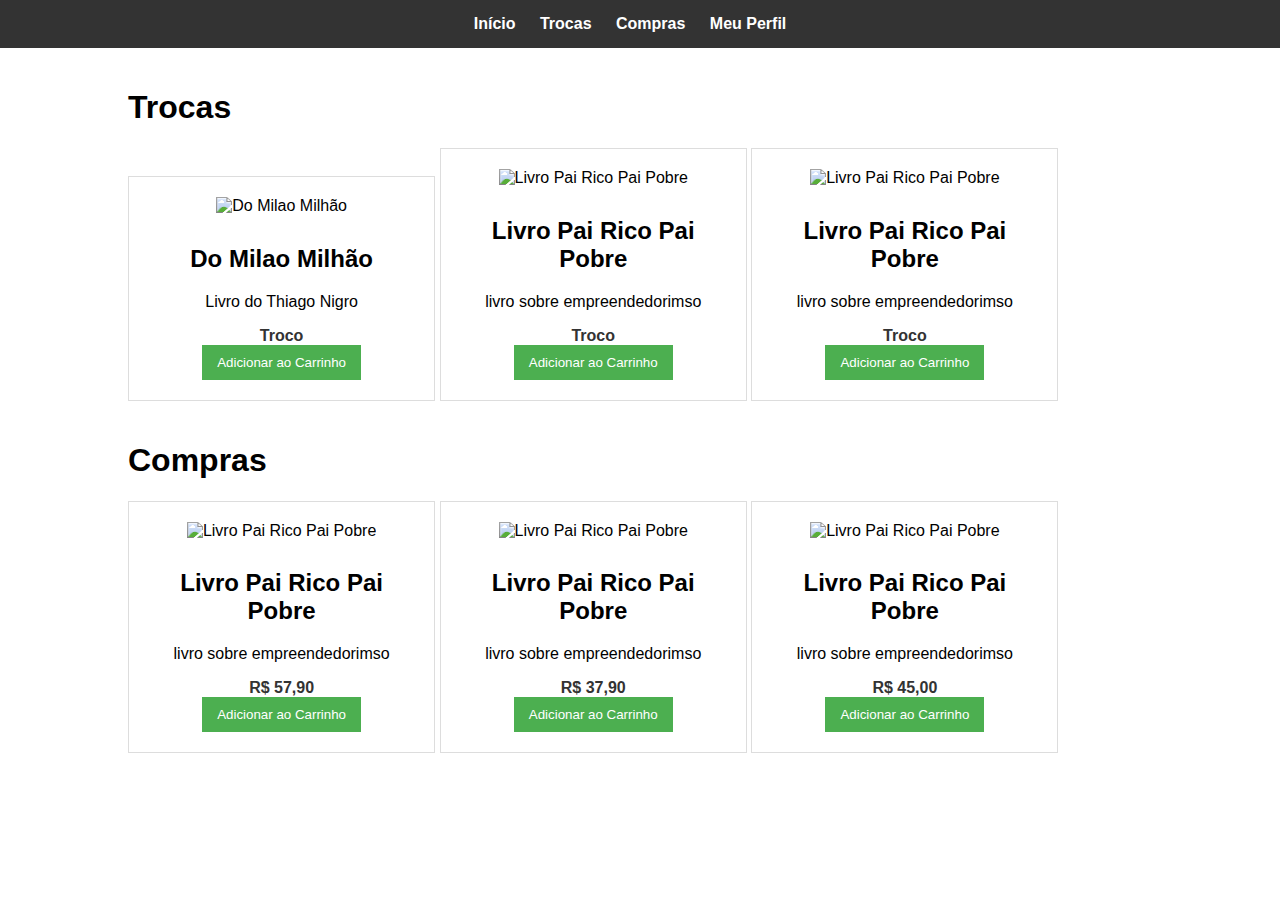
==== index.html @ 7c7397cd "commit inicial" ====
<!DOCTYPE html>
<html lang="pt-BR">
<head>
    <meta charset="UTF-8">
    <meta http-equiv="X-UA-Compatible" content="IE=edge">
    <meta name="viewport" content="width=device-width, initial-scale=1.0">
    <link rel="stylesheet" href="style.css">
    <title>Bloco Literario</title>
</head>
<body>
    <header>
        <nav>
            <ul>
                <li><a href="#">Início</a></li>
                <li><a href="#">Trocas</a></li>
                <li><a href="#">Compras</a></li>
                <li><a href="#">Meu Perfil</a></li>
            </ul>
        </nav>
    </header>
        <div class="container">
            <h1>Trocas</h1>
            <section class="produto">
                <img src="https://investidorsardinha.r7.com/wp-content/uploads/2022/09/x-licoes-principais-do-livro-do-mil-ao-milhao-2-1024x767.png" alt="Do Milao Milhão">
                <h2>Do Milao Milhão</h2>
                <p>Livro do Thiago Nigro</p>
                <span class="preco">Troco</span>
                <button>Adicionar ao Carrinho</button>
            </section>
    
            <section class="produto">
                <img src="https://ireland.apollo.olxcdn.com/v1/files/o6l1w7txdlle1-PT/image;s=644x461" alt="Livro Pai Rico Pai Pobre">
                <h2>Livro Pai Rico Pai Pobre</h2>
                <p>livro sobre empreendedorimso</p>
                <span class="preco">Troco</span>
                <button>Adicionar ao Carrinho</button>
            </section>
            <section class="produto">
                <img src="https://ireland.apollo.olxcdn.com/v1/files/o6l1w7txdlle1-PT/image;s=644x461" alt="Livro Pai Rico Pai Pobre">
                <h2>Livro Pai Rico Pai Pobre</h2>
                <p>livro sobre empreendedorimso</p>
                <span class="preco">Troco</span>
                <button>Adicionar ao Carrinho</button>
            </section>
            <h1>Compras</h1>
        <section class="produto">
            <img src="https://ireland.apollo.olxcdn.com/v1/files/o6l1w7txdlle1-PT/image;s=644x461" alt="Livro Pai Rico Pai Pobre">
            <h2>Livro Pai Rico Pai Pobre</h2>
            <p>livro sobre empreendedorimso</p>
            <span class="preco">R$ 57,90</span>
            <button>Adicionar ao Carrinho</button>
        </section>
        <section class="produto">
            <img src="https://ireland.apollo.olxcdn.com/v1/files/o6l1w7txdlle1-PT/image;s=644x461" alt="Livro Pai Rico Pai Pobre">
            <h2>Livro Pai Rico Pai Pobre</h2>
            <p>livro sobre empreendedorimso</p>
            <span class="preco">R$ 37,90</span>
            <button>Adicionar ao Carrinho</button>
        </section>
        <section class="produto">
            <img src="https://ireland.apollo.olxcdn.com/v1/files/o6l1w7txdlle1-PT/image;s=644x461" alt="Livro Pai Rico Pai Pobre">
            <h2>Livro Pai Rico Pai Pobre</h2>
            <p>livro sobre empreendedorimso</p>
            <span class="preco">R$ 45,00</span>
            <button>Adicionar ao Carrinho</button>
        </section>
    
            <!-- Adicione mais produtos conforme necessário -->
        </div>
        <div></div>
        
    </div>

</body>
</html>
---- style.css ----
body {
    margin: 0;
    padding: 0;
    font-family: Arial, sans-serif;
}

header {
    background-color: #333;
    padding: 10px 0;
}

nav ul {
    list-style: none;
    text-align: center;
    margin: 5px;
    padding: 0;

}

nav li {
    display: inline-block;
    margin-right: 20px;
}

nav a {
    text-decoration: none;
    color: white;
    font-weight: bold;
    font-size: 16px;
    transition: color 0.3s ease;
}

nav a:hover {
    color: #ff9900; /* cor de destaque ao passar o mouse */
}

.container {
    width: 80%;
    margin: 0 auto; /* centraliza o container na página */
    padding: 20px;
}

.container-header {
    width: 80%;
    margin: 0 auto; /* centraliza o container na página */
    padding: 0; /* Reset padding for the header container */
}

.produto {
    border: 1px solid #ddd;
    padding: 20px;
    margin-bottom: 20px;
    text-align: center;
    display: inline-block;
    width: 30%; /* Adjust the width as needed */
    box-sizing: border-box;
}

.produto img {
    width: 100%; 
    height: 190px;
    max-width: 100%;
    margin-bottom: 10px;
}

.preco {
    display: block;
    margin-top: 10px;
    font-weight: bold;
    color: #333;
}

button {
    background-color: #4caf50;
    color: white;
    padding: 10px 15px;
    border: none;
    cursor: pointer;
    transition: background-color 0.3s ease;
}

button:hover {
    background-color: #45a049;
}
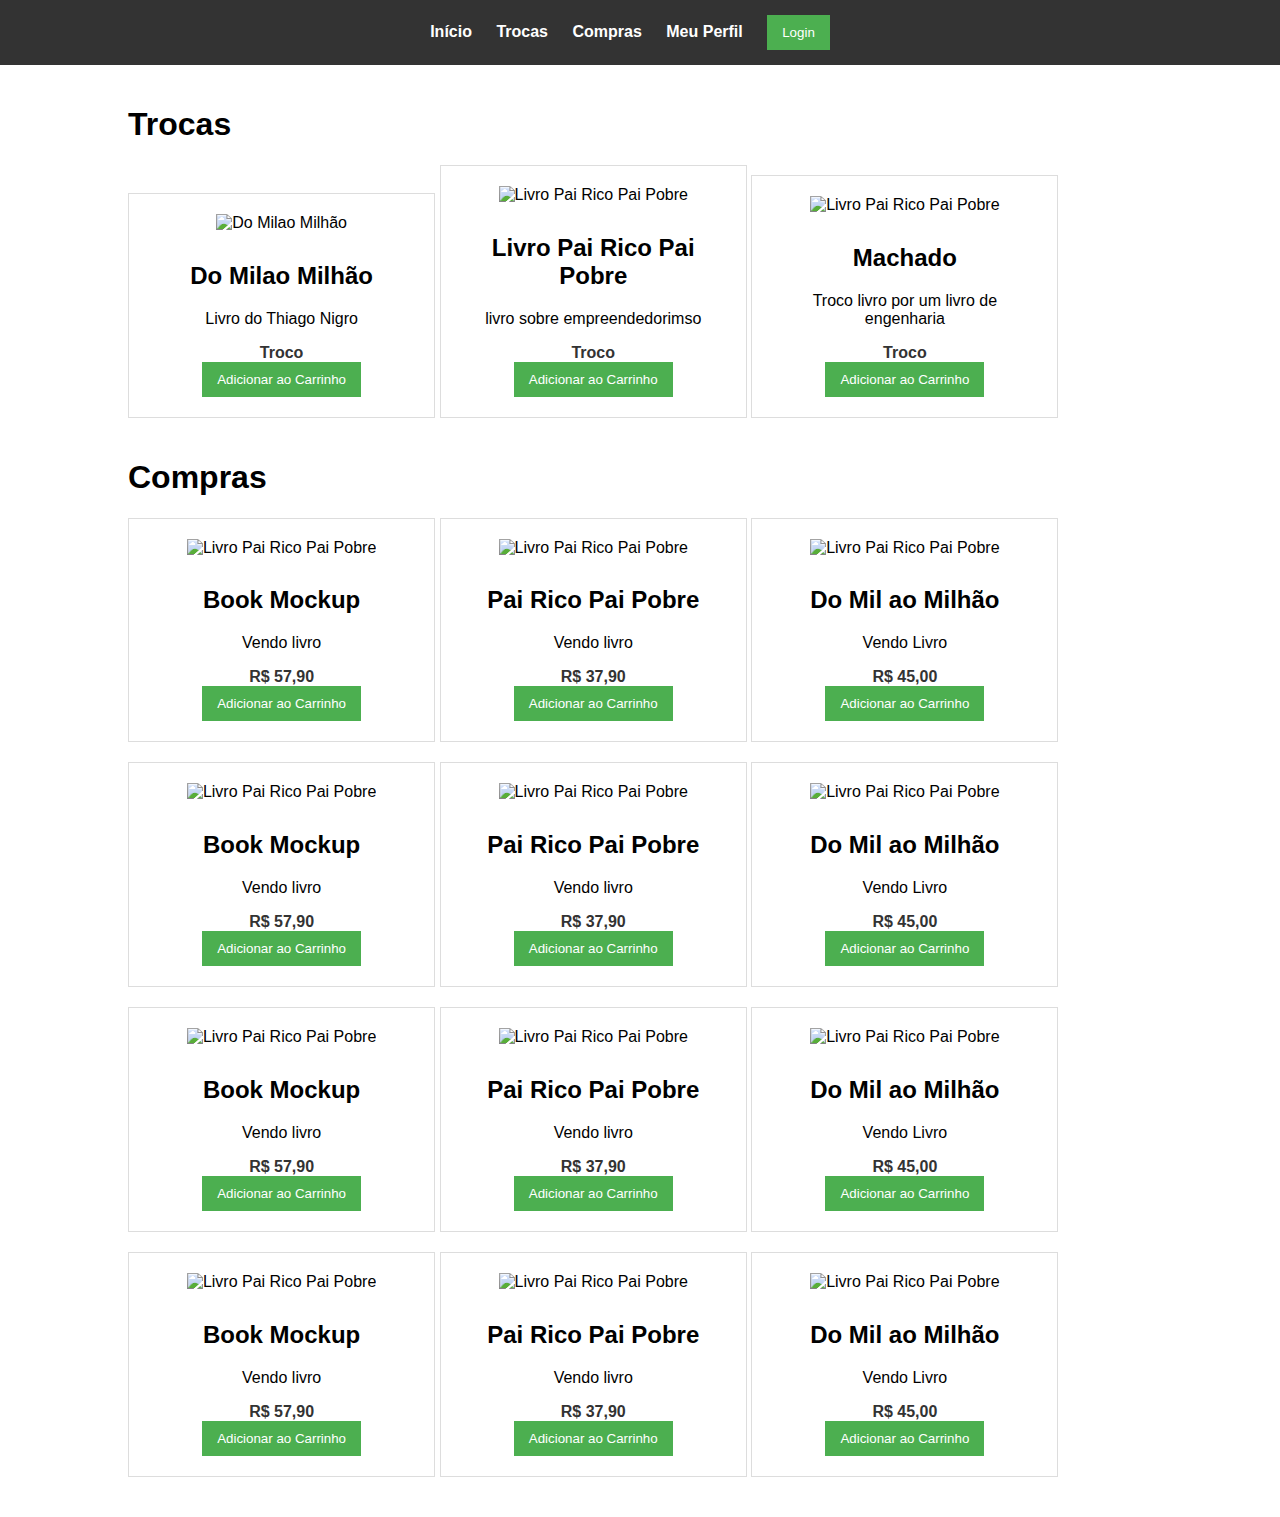
==== commit 982def9e: "Update index.html" ====
--- a/index.html
+++ b/index.html
@@ -15,6 +15,9 @@
                 <li><a href="#">Trocas</a></li>
                 <li><a href="#">Compras</a></li>
                 <li><a href="#">Meu Perfil</a></li>
+                <li><a href="login.html">
+                    <button onclick="abrirNovaGuia()">Login</button>
+                </a></li>
             </ul>
         </nav>
     </header>
@@ -36,35 +39,98 @@
                 <button>Adicionar ao Carrinho</button>
             </section>
             <section class="produto">
-                <img src="https://ireland.apollo.olxcdn.com/v1/files/o6l1w7txdlle1-PT/image;s=644x461" alt="Livro Pai Rico Pai Pobre">
-                <h2>Livro Pai Rico Pai Pobre</h2>
-                <p>livro sobre empreendedorimso</p>
+                <img src="img/c25a2b8bf6f8011a48d303683618dfb1.jpg" alt="Livro Pai Rico Pai Pobre">
+                <h2>Machado</h2>
+                <p>Troco livro por um livro de engenharia</p>
                 <span class="preco">Troco</span>
                 <button>Adicionar ao Carrinho</button>
             </section>
             <h1>Compras</h1>
-        <section class="produto">
-            <img src="https://ireland.apollo.olxcdn.com/v1/files/o6l1w7txdlle1-PT/image;s=644x461" alt="Livro Pai Rico Pai Pobre">
-            <h2>Livro Pai Rico Pai Pobre</h2>
-            <p>livro sobre empreendedorimso</p>
-            <span class="preco">R$ 57,90</span>
-            <button>Adicionar ao Carrinho</button>
-        </section>
-        <section class="produto">
-            <img src="https://ireland.apollo.olxcdn.com/v1/files/o6l1w7txdlle1-PT/image;s=644x461" alt="Livro Pai Rico Pai Pobre">
-            <h2>Livro Pai Rico Pai Pobre</h2>
-            <p>livro sobre empreendedorimso</p>
-            <span class="preco">R$ 37,90</span>
-            <button>Adicionar ao Carrinho</button>
-        </section>
-        <section class="produto">
-            <img src="https://ireland.apollo.olxcdn.com/v1/files/o6l1w7txdlle1-PT/image;s=644x461" alt="Livro Pai Rico Pai Pobre">
-            <h2>Livro Pai Rico Pai Pobre</h2>
-            <p>livro sobre empreendedorimso</p>
-            <span class="preco">R$ 45,00</span>
-            <button>Adicionar ao Carrinho</button>
-        </section>
-    
+            <section class="produto">
+                <img src="img/daa4f1099b7e0fb959cb3a453d8ae061.jpg" alt="Livro Pai Rico Pai Pobre">
+                <h2>Book Mockup</h2>
+                <p>Vendo livro</p>
+                <span class="preco">R$ 57,90</span>
+                <button>Adicionar ao Carrinho</button>
+            </section>
+            <section class="produto">
+                <img src="https://ireland.apollo.olxcdn.com/v1/files/o6l1w7txdlle1-PT/image;s=644x461" alt="Livro Pai Rico Pai Pobre">
+                <h2>Pai Rico Pai Pobre</h2>
+                <p>Vendo livro</p>
+                <span class="preco">R$ 37,90</span>
+                <button>Adicionar ao Carrinho</button>
+            </section>
+            <section class="produto">
+                <img src="img/domilaomilhao.png" alt="Livro Pai Rico Pai Pobre">
+                <h2>Do Mil ao Milhão</h2>
+                <p>Vendo Livro</p>
+                <span class="preco">R$ 45,00</span>
+                <button>Adicionar ao Carrinho</button>
+            </section>
+            <section class="produto">
+                <img src="img/daa4f1099b7e0fb959cb3a453d8ae061.jpg" alt="Livro Pai Rico Pai Pobre">
+                <h2>Book Mockup</h2>
+                <p>Vendo livro</p>
+                <span class="preco">R$ 57,90</span>
+                <button>Adicionar ao Carrinho</button>
+            </section>
+            <section class="produto">
+                <img src="https://ireland.apollo.olxcdn.com/v1/files/o6l1w7txdlle1-PT/image;s=644x461" alt="Livro Pai Rico Pai Pobre">
+                <h2>Pai Rico Pai Pobre</h2>
+                <p>Vendo livro</p>
+                <span class="preco">R$ 37,90</span>
+                <button>Adicionar ao Carrinho</button>
+            </section>
+            <section class="produto">
+                <img src="img/domilaomilhao.png" alt="Livro Pai Rico Pai Pobre">
+                <h2>Do Mil ao Milhão</h2>
+                <p>Vendo Livro</p>
+                <span class="preco">R$ 45,00</span>
+                <button>Adicionar ao Carrinho</button>
+            </section>
+            <section class="produto">
+                <img src="img/daa4f1099b7e0fb959cb3a453d8ae061.jpg" alt="Livro Pai Rico Pai Pobre">
+                <h2>Book Mockup</h2>
+                <p>Vendo livro</p>
+                <span class="preco">R$ 57,90</span>
+                <button>Adicionar ao Carrinho</button>
+            </section>
+            <section class="produto">
+                <img src="https://ireland.apollo.olxcdn.com/v1/files/o6l1w7txdlle1-PT/image;s=644x461" alt="Livro Pai Rico Pai Pobre">
+                <h2>Pai Rico Pai Pobre</h2>
+                <p>Vendo livro</p>
+                <span class="preco">R$ 37,90</span>
+                <button>Adicionar ao Carrinho</button>
+            </section>
+            <section class="produto">
+                <img src="img/domilaomilhao.png" alt="Livro Pai Rico Pai Pobre">
+                <h2>Do Mil ao Milhão</h2>
+                <p>Vendo Livro</p>
+                <span class="preco">R$ 45,00</span>
+                <button>Adicionar ao Carrinho</button>
+            </section>
+            <section class="produto">
+                <img src="img/daa4f1099b7e0fb959cb3a453d8ae061.jpg" alt="Livro Pai Rico Pai Pobre">
+                <h2>Book Mockup</h2>
+                <p>Vendo livro</p>
+                <span class="preco">R$ 57,90</span>
+                <button>Adicionar ao Carrinho</button>
+            </section>
+            <section class="produto">
+                <img src="https://ireland.apollo.olxcdn.com/v1/files/o6l1w7txdlle1-PT/image;s=644x461" alt="Livro Pai Rico Pai Pobre">
+                <h2>Pai Rico Pai Pobre</h2>
+                <p>Vendo livro</p>
+                <span class="preco">R$ 37,90</span>
+                <button>Adicionar ao Carrinho</button>
+            </section>
+            <section class="produto">
+                <img src="img/domilaomilhao.png" alt="Livro Pai Rico Pai Pobre">
+                <h2>Do Mil ao Milhão</h2>
+                <p>Vendo Livro</p>
+                <span class="preco">R$ 45,00</span>
+                <button>Adicionar ao Carrinho</button>
+            </section>
+                    
             <!-- Adicione mais produtos conforme necessário -->
         </div>
         <div></div>
@@ -72,4 +138,4 @@
     </div>
 
 </body>
-</html>+</html>
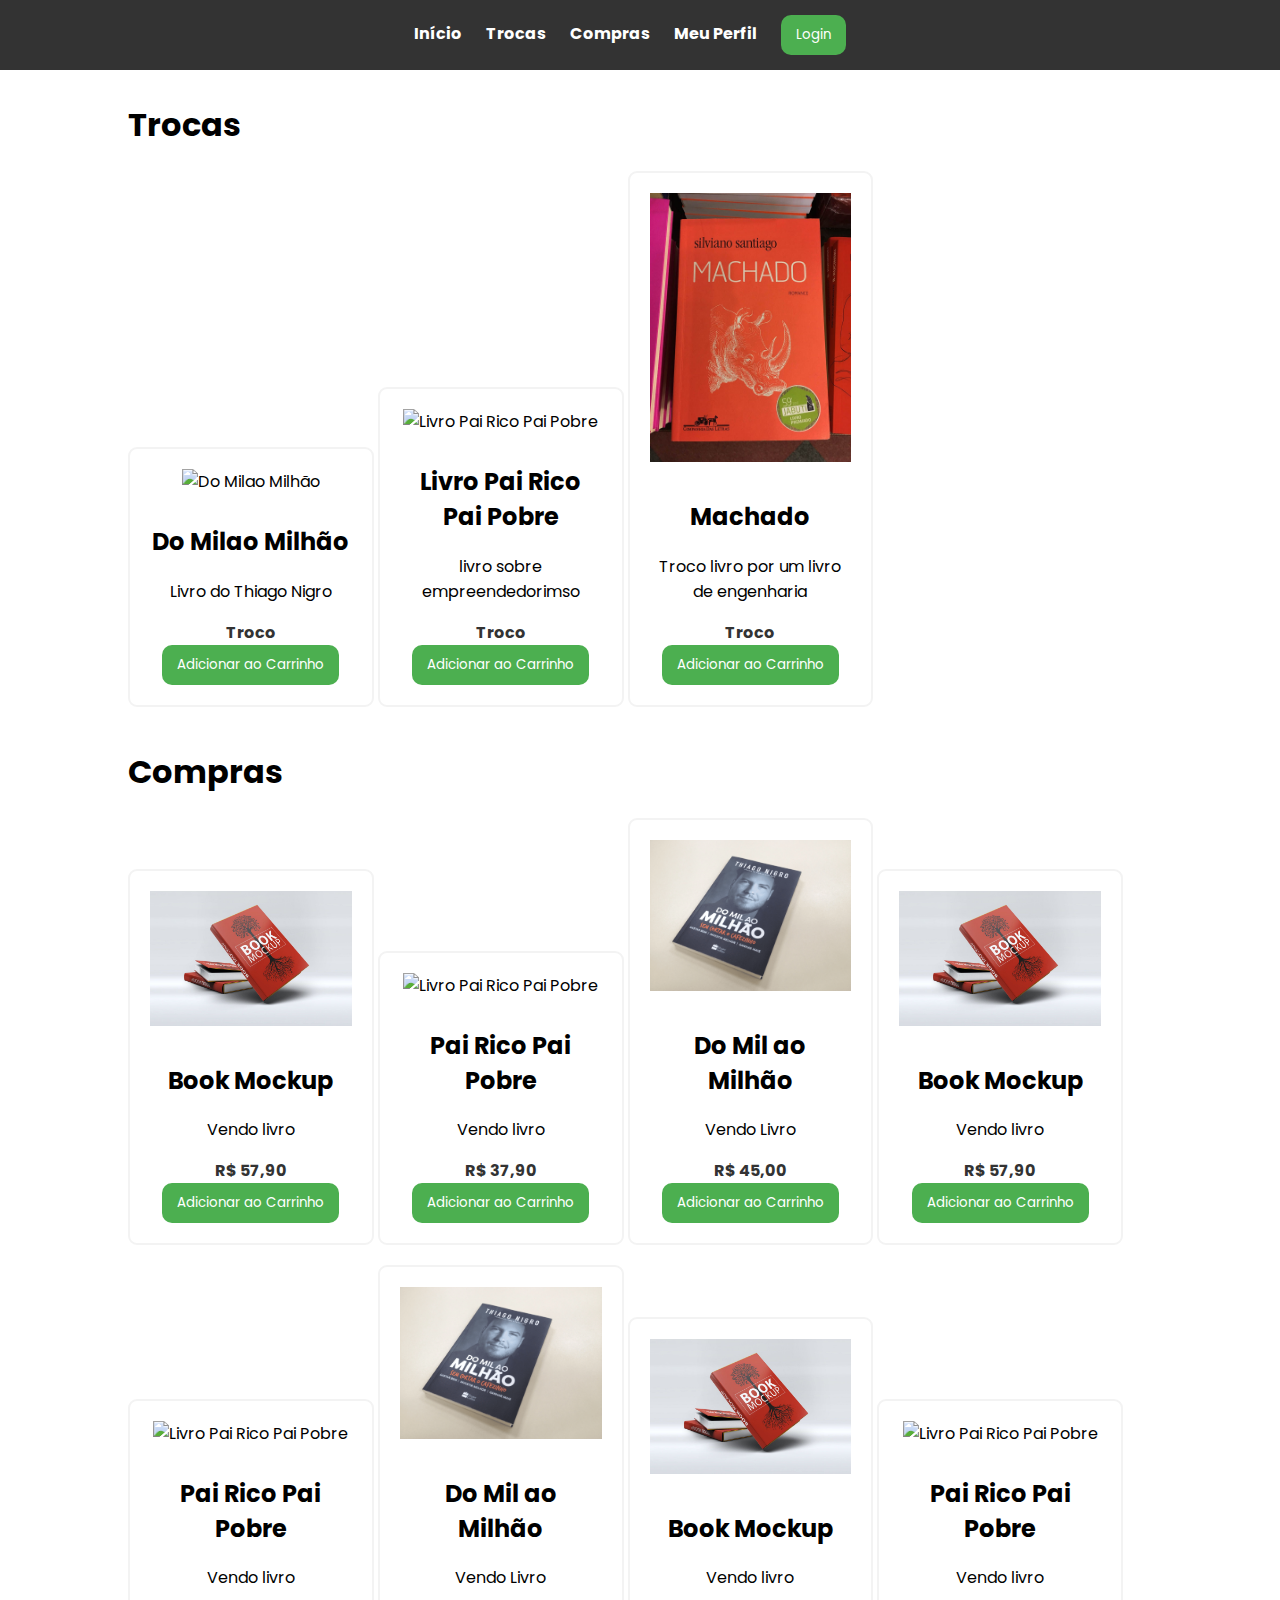
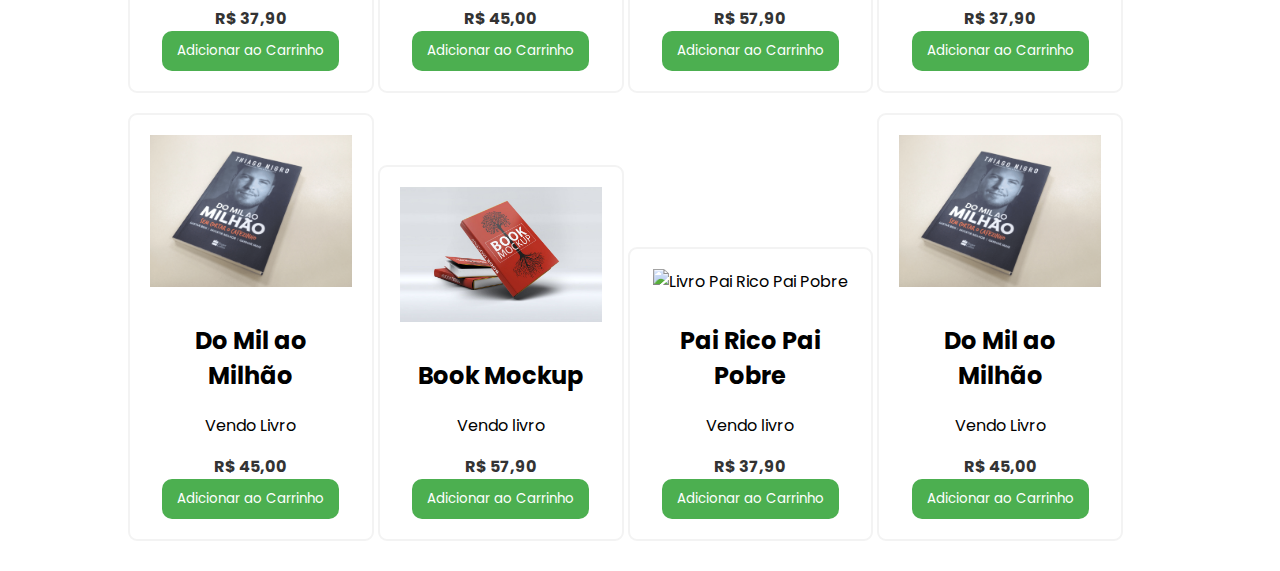
==== commit 2bda68b1: "Add files via upload" ====
--- a/index.html
+++ b/index.html
@@ -138,4 +138,4 @@
     </div>
 
 </body>
-</html>
+</html>--- a/style.css
+++ b/style.css
@@ -1,7 +1,14 @@
+/* Importa a fonte do Google Fonts */
+@import url('https://fonts.googleapis.com/css2?family=Poppins&display=swap');
+
+/* Aplica a fonte aos elementos */
+* {
+    font-family: 'Poppins', sans-serif;
+}
+
 body {
     margin: 0;
     padding: 0;
-    font-family: Arial, sans-serif;
 }
 
 header {
@@ -14,7 +21,6 @@
     text-align: center;
     margin: 5px;
     padding: 0;
-
 }
 
 nav li {
@@ -34,39 +40,41 @@
     color: #ff9900; /* cor de destaque ao passar o mouse */
 }
 
-.container {
+.container, .container-header {
     width: 80%;
     margin: 0 auto; /* centraliza o container na página */
-    padding: 20px;
-}
-
-.container-header {
-    width: 80%;
-    margin: 0 auto; /* centraliza o container na página */
-    padding: 0; /* Reset padding for the header container */
+    padding: 10px;
 }
 
 .produto {
-    border: 1px solid #ddd;
+    border: 2px solid #f3f3f3;
     padding: 20px;
     margin-bottom: 20px;
     text-align: center;
     display: inline-block;
-    width: 30%; /* Adjust the width as needed */
+    width: 24%; /* Divide os produtos em duas colunas em telas maiores */
     box-sizing: border-box;
+    border-radius: 9px;
 }
 
 .produto img {
     width: 100%; 
-    height: 190px;
+    height: auto; /* Altura automática para preservar a proporção */
     max-width: 100%;
     margin-bottom: 10px;
+}
+
+@media screen and (max-width: 767px) {
+    /* Adiciona estilos específicos para telas com largura máxima de 767px (dispositivos móveis) */
+    .produto {
+        width: 100%; /* Ajusta a largura para 100% em telas menores */
+    }
 }
 
 .preco {
     display: block;
     margin-top: 10px;
-    font-weight: bold;
+    font-weight: bold; /* Alterei para "bold" para manter a consistência */
     color: #333;
 }
 
@@ -77,6 +85,7 @@
     border: none;
     cursor: pointer;
     transition: background-color 0.3s ease;
+    border-radius: 10px;
 }
 
 button:hover {
